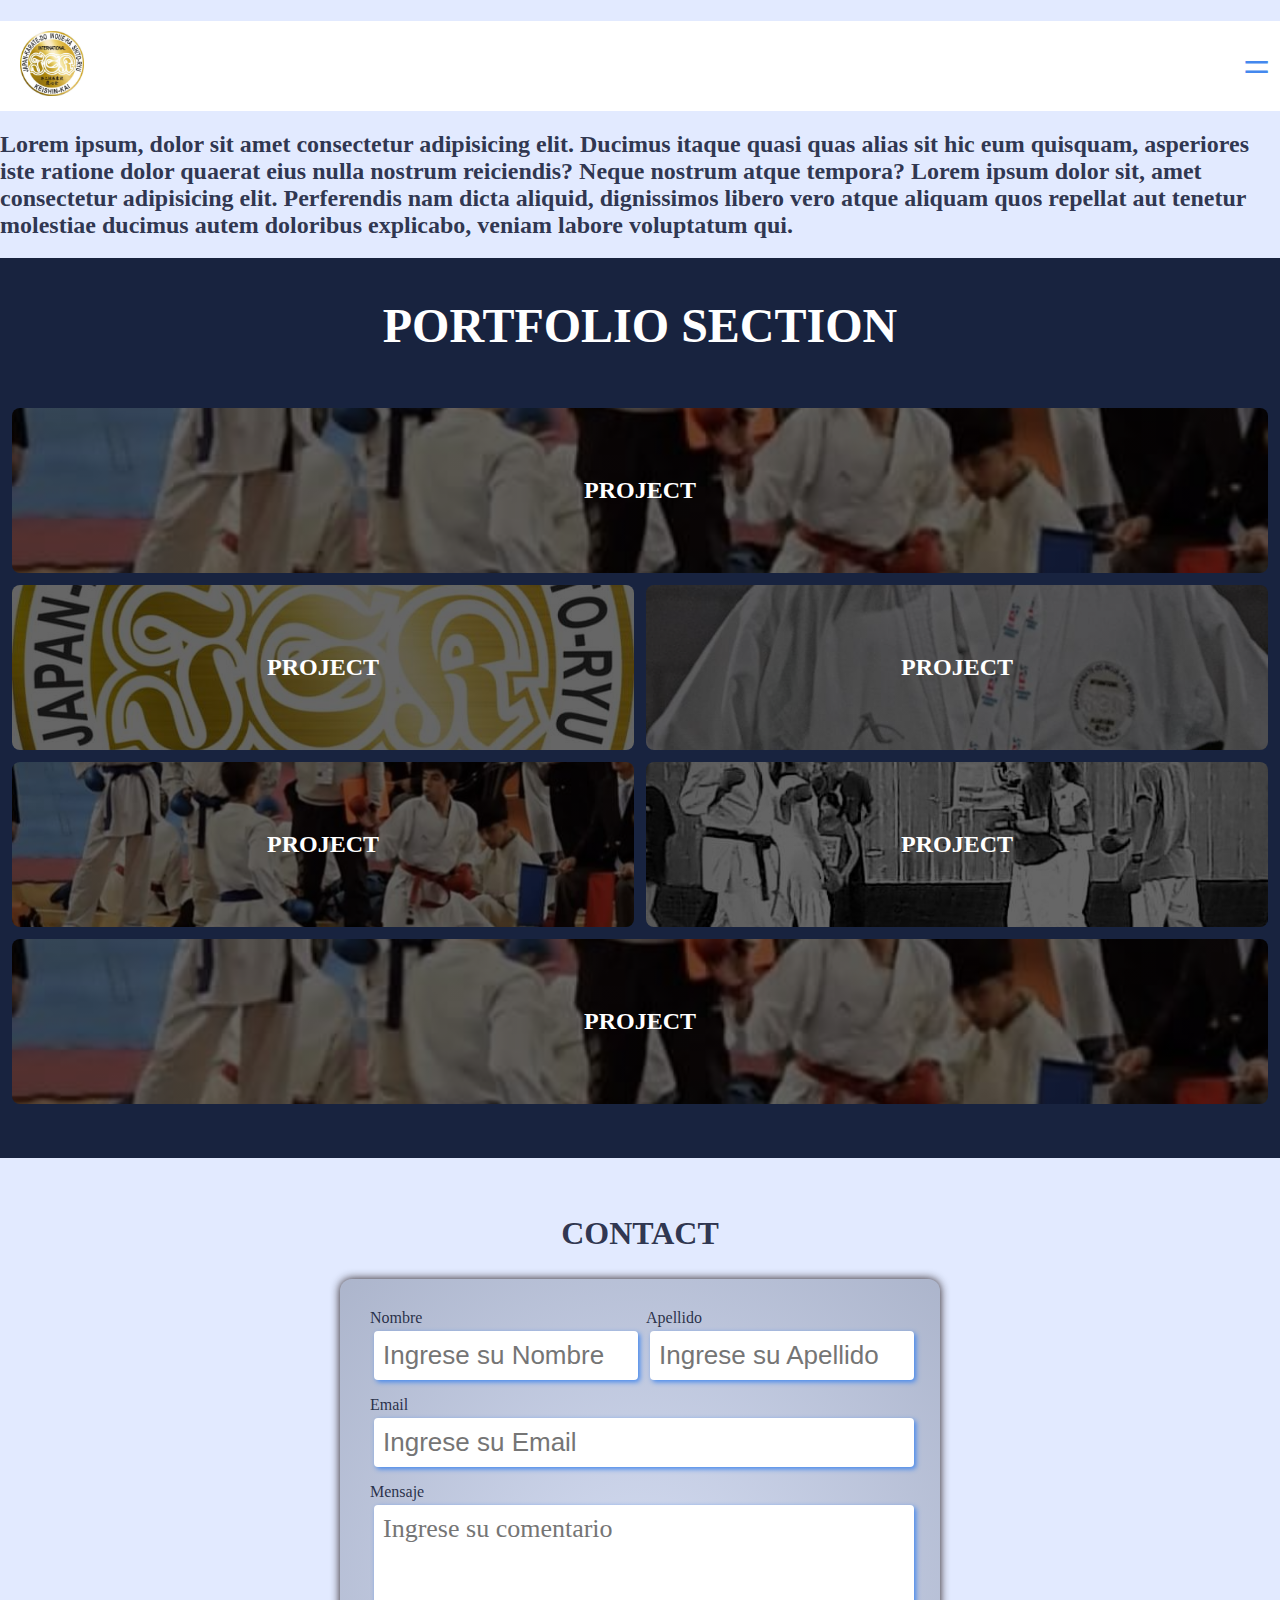
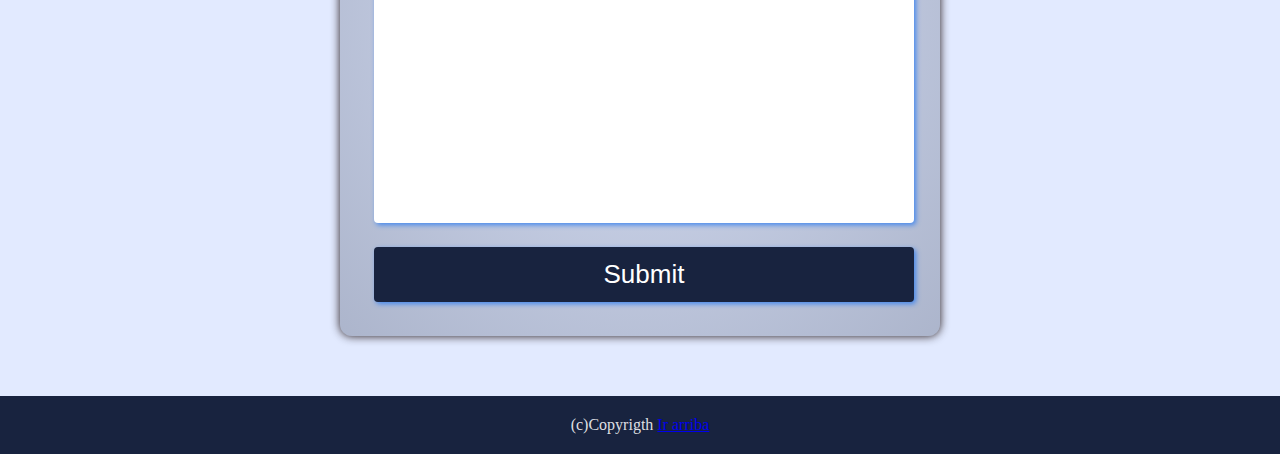
==== index.html @ ffe232f0 "subir la web" ====
<!DOCTYPE html>
<html lang="en">
<head>
  <meta charset="UTF-8">
  <meta name="viewport" content="width=device-width, initial-scale=1.0">
  <link rel="stylesheet" href="style.css">
  <link rel="stylesheet" href="fonts">
  <title>Presentacion</title>
  <link rel="stylesheet" href="enlace.js">
</head>
<body>
  <h1 id="titulo"></h1>
  <header class="header" id="#header">
    <input type="checkbox" class="header__checkbox" id="open-menu">
    <label for="open-menu" class="header__open-nav-button" role="button">=</label>
    <div class="header__logo-container">
      <img src="karate5.jpg" alt="" class="header__logo">
    </div>
    <nav class="header__nav">
      <ul class="header__nav-list">
        <li class="header__nav-item"><a href="#profile">About</a></li>
        <li class="header__nav-item"><a href="#portfolio">Portfolio</a></li>
        <li class="header__nav-item"><a href="#contact">Contact</a></li>
      </ul>
    </nav>
  </header>
  <h2>Lorem ipsum, dolor sit amet consectetur adipisicing elit. 
    Ducimus itaque quasi quas alias sit hic eum quisquam, asperiores 
    iste ratione dolor quaerat eius nulla nostrum reiciendis? Neque nostrum atque tempora?
    Lorem ipsum dolor sit, amet consectetur adipisicing elit. Perferendis nam dicta aliquid, 
    dignissimos libero vero atque aliquam quos repellat aut tenetur molestiae ducimus autem doloribus explicabo, 
    veniam labore voluptatum qui.</h2>

  <section class="portfolio" id="portfolio">
    <h2 class="portfolio__title">PORTFOLIO SECTION</h2>
    <div class="portfolio__project-container">
      <div class="portfolio__project1" id="mi">
        <h2 class="portfolio__project-name">PROJECT</h2>
      </div>
      <div class="portfolio__project2" id="lo">
        <h2 class="portfolio__project-name">PROJECT</h2>
      </div>
      <div class="portfolio__project3" id="loco">
        <h2 class="portfolio__project-name">PROJECT</h2>
      </div>
      <div class="portfolio__project4">
        <h2 class="portfolio__project-name">PROJECT</h2>
      </div>
      <div class="portfolio__project5">
        <h2 class="portfolio__project-name">PROJECT</h2>
      </div>
      <div class="portfolio__project6">
        <h2 class="portfolio__project-name">PROJECT</h2>
      </div>
    </div>
  </section>
  <section class="form" id="contact">
    <h2 class="form__title">CONTACT</h2>
    <form action="enlace.php" method="POST" class="form__form">
      <div class="form__input-container">
        <label for="Nombre">Nombre
          <input id="Nombre" name="Nombre" type="text" placeholder="Ingrese su Nombre">
        </label>
      </div>
      <div class="form__input-container">
        <label for="Apellido">Apellido
          <input id="Apellido" name="Apellido" type="text" placeholder="Ingrese su Apellido">
        </label>
      </div>
      <div class="form__input-container">
        <label for="Email">Email
          <input id="Email" name="Email" type="text" placeholder="Ingrese su Email">
        </label>
      </div>
      <div class="form__input-container">
        <label for="Mensaje">Mensaje
          <textarea id="Mensaje" name="Mensaje" cols="30" rows="10" placeholder="Ingrese su comentario"></textarea>
        </label>
      </div>
      <div class="form__input-container">
    
          <input  type="submit" class="pregunta" >
        
      </div>
    </form>
  </section>
 
  <footer>
    (c)Copyrigth
    <a href="#titulo">Ir arriba</a>
  </footer>
</body>
</html>
---- style.css ----
*{
  box-sizing: border-box;
  scroll-behavior: smooth;
}

body{
  font-family: 'Montserrat';
  background-color: #e2eaff;
  color:#101632dd;
}

body,header,nav,label,ul,div,a,li,footer {
  margin: 0;
  padding: 0;
}

/* -----------HEADER SECTION--------- */

.header{
  background-color: #fff;
  justify-content: space-between;
  display: flex;
  align-items: center;
  position: relative;
  z-index: 10;
  text-align: center;
  font-size: 20px;
}

.header__open-nav-button{
  color: #48e;
  font-size: 3rem;
  font-weight: 600px;
  position: absolute;
  right: 10px;
}

.header__checkbox{
  display: none;
}

.header__nav{
  display: none;
  background-color: #fff;
  position: absolute;
  height: 100vh;
  width: 100vw;
  top: 0;
  z-index: -1;
  
}

.header__nav-list{
  display: flex;
  flex-direction: column;
  height: 40vh;
  margin: auto;
  justify-content: space-evenly;
}

.header__checkbox:checked ~ .header__nav{
  display: flex;
}

.header__logo{
  max-width: 100%;
  width: 64px;
  margin: 10px 20px;
}

.header__nav-item{
  list-style: none;
}
.header__nav-item a{
  color: #48e;
  text-decoration: none;
}

.header__nav-item :is(:hover,:active){
  text-decoration: underline;
}
/* -----------HEADER QUERIES--------- */

@container header (min-width: 600px) {
  .header__nav {
    display: block;
    position: static;
    height: auto;
    width: auto;
    justify-content: space-between;
    
  }
  .header__nav-list {
    flex-direction: row;
    height: auto;
    width: auto;
    gap: 20px;
    margin: 40px;
  }
  .header__open-nav-button{
    display: none;
  }
}

/* -----------HEADER ENDS--------- */


/* ---------- PROFILE SECTION---------- */


/* -------- PROFILE QUEREIES------- */

@container profile (min-width:720px) {
  .profile__wrapper  {
    flex-direction: row;
    padding: 20px;
    background-color: transparent;
    height: 90vh;
    margin: auto;
  }
  .profile__data-container {
    background-color: #fff;
    display: flex;
    align-items: center;
    text-wrap: balance;
    border-radius: 0 30px 30px 0 ;
    box-shadow: 0 0 10px black;
  }
  h1{
    margin-top: 0;
    font-size: 2rem
  }
  .profile__data {
    max-width: 620px;
  }
  .profile__img-container{
    max-height: initial;
    
  }
  .profile__img {
    height: 100%;
    object-fit: cover;
    width: 620px;
    border-radius: 30px 0 0 30px;
  }
}

/*--------profile ENDS--------- */



/* -----------PORTFOLIO ENDS-------*/
.portfolio{
  background-color: #18233f;
  color: #fff;
  min-height: 100vh;
  display: flex;
  flex-direction: column;
  text-align: center;
  container-name: portfolio;
  container-type: inline-size;
  justify-content: space-evenly;
}
.portfolio__title {
  font-size: 3rem;
  margin-bottom: 0;
}
.portfolio__project-container {
  display: grid;
  grid-template-columns: 1fr;
  max-width: 1300px;
  margin: auto;
  width: 100%;
  gap: 12px;
  padding: 12px;
  min-height: 80vh;
}
.portfolio__project1 {
  background-image: linear-gradient(#0009, #0009), url("karate3.jpg");
  background-position: center;
  background-size: cover;
  display: grid;
  place-content: center ;
  border-radius: 8px;
}
.portfolio__project2 {
  background-image: linear-gradient(#0009, #0009), url("karate5.jpg");
  background-position: center;
  background-size: cover;
  display: grid;
  place-content: center ;
  border-radius: 8px;
}
.portfolio__project3 {
  background-image: linear-gradient(#0009, #0009), url("lanus.jpg");
  background-position: center;
  background-size: cover;
  display: grid;
  place-content: center ;
  border-radius: 8px;
}
.portfolio__project4 {
  background-image: linear-gradient(#0009, #0009), url("karate3.jpg");
  background-position: center;
  background-size: cover;
  display: grid;
  place-content: center ;
  border-radius: 8px;
  transition: 1s;
}
.portfolio__project5 {
  background-image: linear-gradient(#0009, #0009), url("karate1.jpg");
  background-position: center;
  background-size: cover;
  display: grid;
  place-content: center ;
  border-radius: 8px;
  transition: 1s;
}
.portfolio__project6 {
  background-image: linear-gradient(#0009, #0009), url("karate3.jpg");
  background-position: center;
  background-size: cover;
  display: grid;
  place-content: center ;
  border-radius: 8px;
  transition: 1s;
}
.portfolio__project1:hover {
  height: 400px;
  height: 400px;
  opacity: 0.75;
  outline: 2px solid #fff6;
}
.portfolio__project2:hover {
  height: 700px;
  height: 1300px;
  opacity: 0.75;
  outline: 2px solid #fff6;
}
.portfolio__project3:hover {
  height: 600px;
  height: 1200px;
  opacity: 0.75;
  outline: 2px solid #fff6;
}
.portfolio__project4:hover {
  height: 400px;
  height: 400px;
  opacity: 0.75;
  outline: 2px solid #fff6;
}
.portfolio__project5:hover {
  height: 400px;
  height: 700px;
  opacity: 0.75;
  outline: 2px solid #fff6;
}
.portfolio__project6:hover {
  height: 500px;
  height: 700px;
  opacity: 0.75;
  outline: 2px solid #fff6;
}
/* -----------PORTFOLIO QUERIES---------*/


@container portfolio (min-width: 56.25rem){
  .portfolio__project-container {
    grid-template-columns: repeat(auto-fill,minmax(420px,1fr));
  }
  .portfolio__project1:first-child{
    grid-column: span 2;
  }
  .portfolio__project6:nth-child(6){
    grid-column: span 2;
  }
}
@container portfolio (min-width: 81.25rem){
  .portfolio__project-container {
    grid-template-columns: repeat(auto-fill,minmax(300px,1fr));
  }
  .portfolio__project1:first-child{
    grid-column: span 2;
    grid-row: span 2;
  }
  .portfolio__project6:nth-child(6){
    grid-column: span 4;
  }
}


/* -----------PORTFOLIO QUERIES--------- */



/* -----------PORTFOLIO ENDS--------- */


/* ----------- CONTACT SECTION--------- */

.form{
  min-height: 60vh;
  display: flex;
  flex-direction: column;
  justify-content: center;
  align-items: center;
  padding: 30px;
  container-name: form;
  container-type: inline-size;
}

.form__form{
  padding: 12px;
  max-width: 600px;
  width: 100%;
  display: grid;
  margin-bottom: 30px;
}

.form__input-container :is(input,textarea){
  width: 100%;
  padding: 9px;
  font-size: 26px;
  margin: 4px;
  border: none;
  box-shadow: 2px 2px 5px #48e;
}

.form__input-container textarea{
  resize: none;
  min-height: 120px;
  font-family: inherit;
}
.form__input-container input[type="submit"]{
  padding: 12px;
  background-color: #18233f;
  color: #fff;
}
.form__title{
  font-size: 2rem;
}

/* -----------CONTACT QUERIES--------- */
@container form (min-width:56.25rem){
  .form__form{
    grid-template-columns: 1fr 1fr;
    grid-template-areas: 
    "name Lastname"
    "email email"
    "message message"
    "button button"
    ;
    gap: 12px;
    background-image: radial-gradient(#18233f11,#18233f44);
    padding: 30px;
    border-radius: 12px;
    box-shadow: 0 0 10px rgba(15, 2, 2, 0.907);
    }
    .form__input-container:first-child{
      grid-area: name;
    }
    .form__input-container:nth-child(2){
      grid-area: Lastname;
    }
    .form__input-container:nth-child(3){
      grid-area: email;
    }
    .form__input-container:nth-child(4){
      grid-area: message;
    }
    .form__input-container:nth-child(5){
      grid-area: button;
    }
    .form__input-container :is(input,textarea){
      box-shadow: 0;
      border-radius: 4px;
    }
    .form__input-container:hover{
      box-shadow: 2px 2px 5px rgb(37, 42, 51);
    }
}


/* -----------CONTACT ENDS--------- */


/* -----------FOOTER SECTION----------- */

footer{
  background-color:#18233f;
  padding: 20px;
  text-align: center;
  color: #fffd;
}
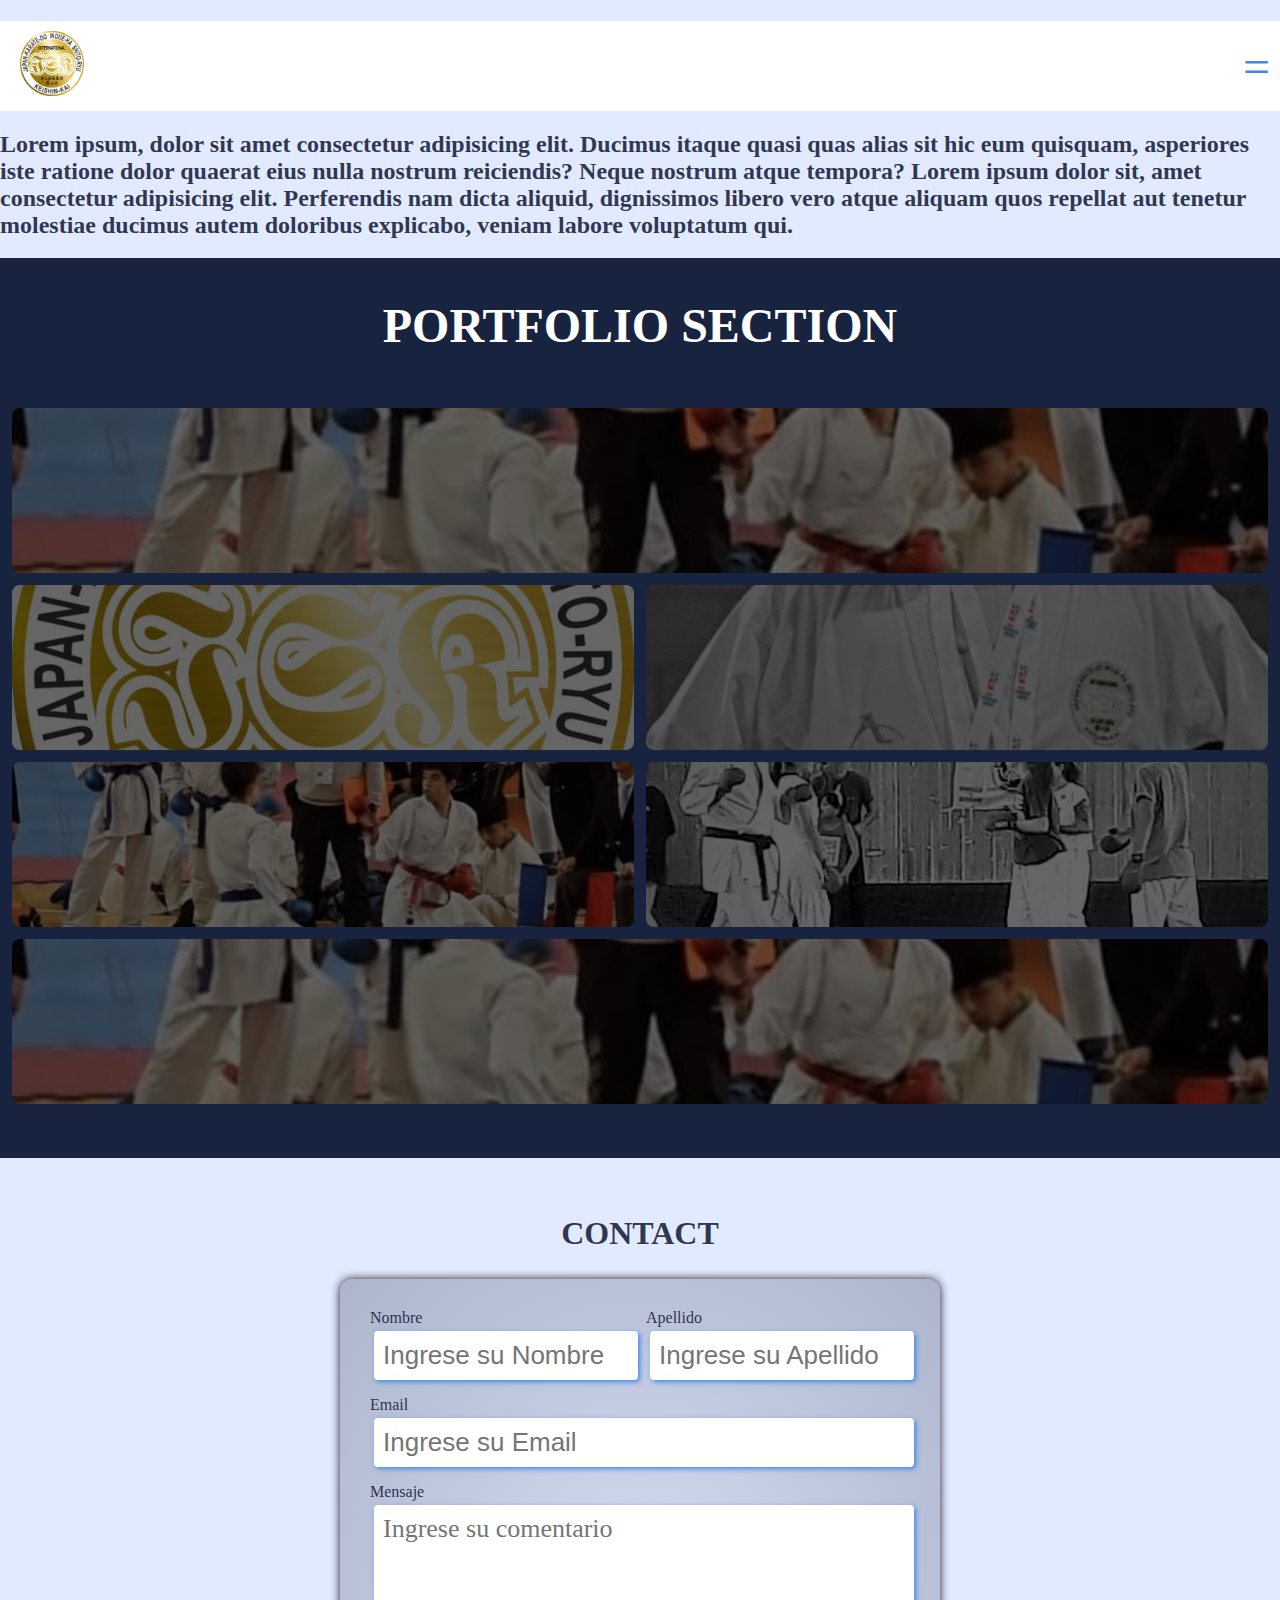
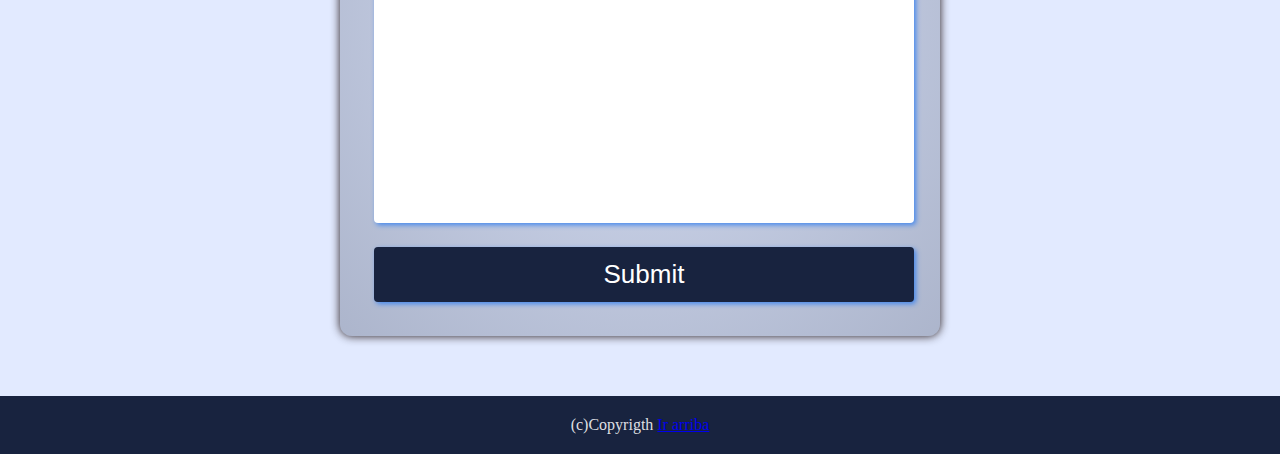
==== commit 66ca80e7: "primercommit index.html" ====
--- a/index.html
+++ b/index.html
@@ -36,22 +36,22 @@
     <h2 class="portfolio__title">PORTFOLIO SECTION</h2>
     <div class="portfolio__project-container">
       <div class="portfolio__project1" id="mi">
-        <h2 class="portfolio__project-name">PROJECT</h2>
+        <h2 class="portfolio__project-name"></h2>
       </div>
       <div class="portfolio__project2" id="lo">
-        <h2 class="portfolio__project-name">PROJECT</h2>
+        <h2 class="portfolio__project-name"></h2>
       </div>
       <div class="portfolio__project3" id="loco">
-        <h2 class="portfolio__project-name">PROJECT</h2>
+        <h2 class="portfolio__project-name"></h2>
       </div>
       <div class="portfolio__project4">
-        <h2 class="portfolio__project-name">PROJECT</h2>
+        <h2 class="portfolio__project-name"></h2>
       </div>
       <div class="portfolio__project5">
-        <h2 class="portfolio__project-name">PROJECT</h2>
+        <h2 class="portfolio__project-name"></h2>
       </div>
       <div class="portfolio__project6">
-        <h2 class="portfolio__project-name">PROJECT</h2>
+        <h2 class="portfolio__project-name"></h2>
       </div>
     </div>
   </section>
@@ -91,4 +91,4 @@
     <a href="#titulo">Ir arriba</a>
   </footer>
 </body>
-</html>+</html>
